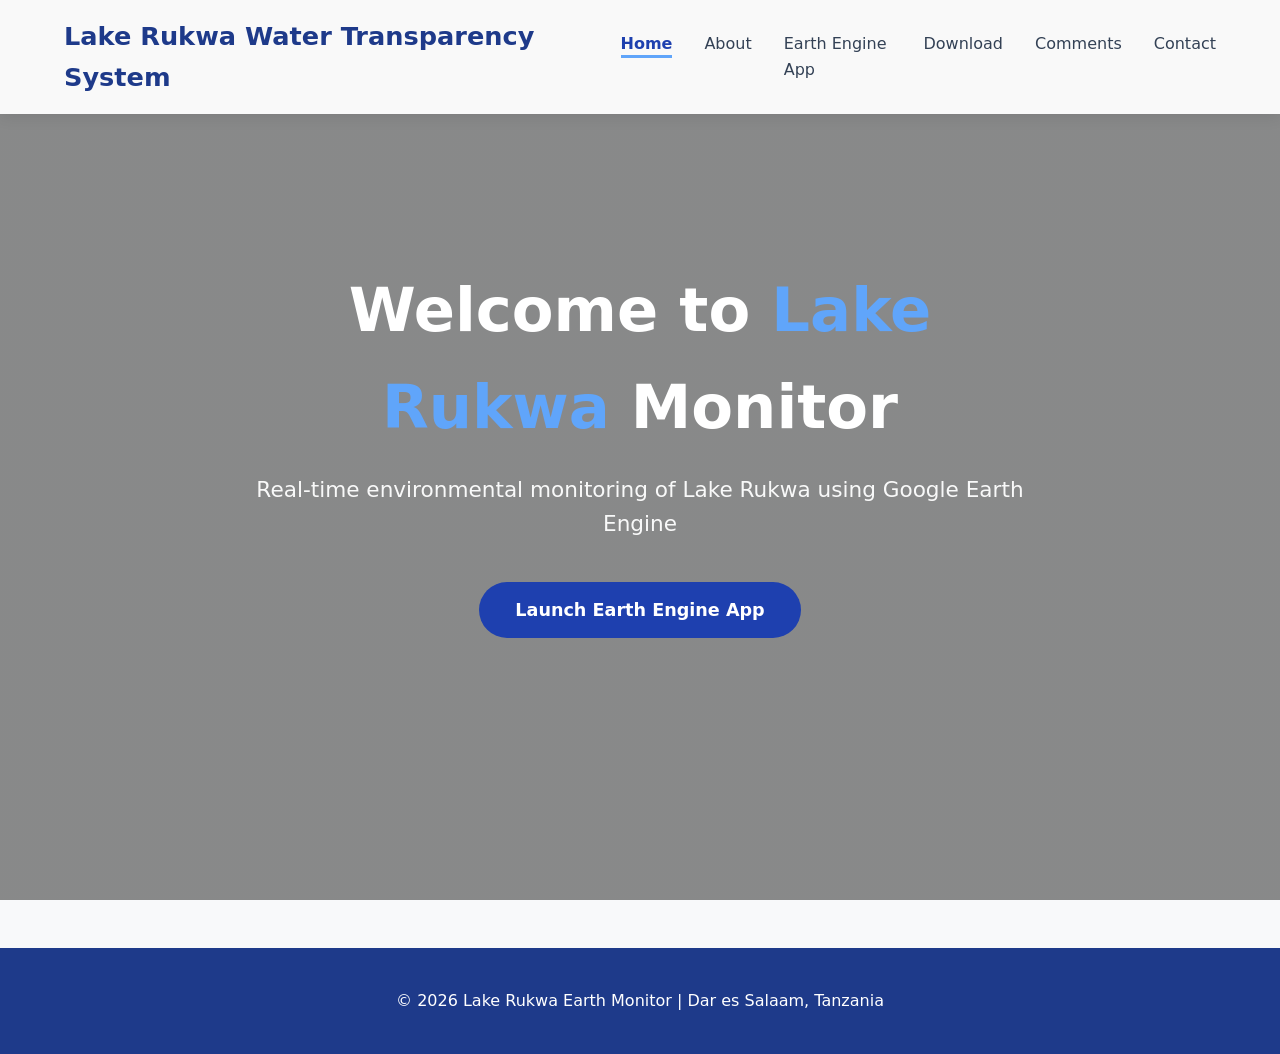
==== index.html @ 260dca8a "Add files via upload" ====
<!DOCTYPE html>
<html lang="en">
<head>
  <meta charset="UTF-8">
  <meta name="viewport" content="width=device-width, initial-scale=1.0">
  <title>Home - Lake Rukwa Monitor</title>
  <link rel="stylesheet" href="style.css">
</head>
<body>

  <nav class="navbar">
    <div class="logo">Lake Rukwa Water Transparency System</div>
    <ul>
      <li><a href="index.html" class="active">Home</a></li>
      <li><a href="about.html">About</a></li>
      <li><a href="app.html">Earth Engine App</a></li>
      <li><a href="download.html">Download</a></li>
      <li><a href="comments.html">Comments</a></li>
      <li><a href="contact.html">Contact</a></li>
    </ul>
  </nav>

  <section class="hero">
    <div class="hero-content">
      <h1>Welcome to <span class="highlight">Lake Rukwa</span> Monitor</h1>
      <p>Real-time environmental monitoring of Lake Rukwa using Google Earth Engine</p>
      <a href="app.html" class="btn">Launch Earth Engine App</a>
    </div>
  </section>

  <footer>
    <p>&copy; 2026 Lake Rukwa Earth Monitor | Dar es Salaam, Tanzania</p>
  </footer>
</body>
</html>
---- style.css ----
* {
    margin: 0;
    padding: 0;
    box-sizing: border-box;
}

body {
    font-family: 'Segoe UI', system-ui, -apple-system, sans-serif;
    line-height: 1.6;
    color: #333;
    background: #f8f9fa;
}

/* ==================== NAVBAR ==================== */
.navbar {
    position: fixed;
    top: 0;
    width: 100%;
    background: rgba(255, 255, 255, 0.95);
    backdrop-filter: blur(10px);
    box-shadow: 0 2px 15px rgba(0, 0, 0, 0.1);
    padding: 1rem 5%;
    display: flex;
    justify-content: space-between;
    align-items: center;
    z-index: 1000;
}

.logo {
    font-size: 1.6rem;
    font-weight: 700;
    color: #1e3a8a;
}

.navbar ul {
    list-style: none;
    display: flex;
    gap: 2rem;
}

.navbar a {
    text-decoration: none;
    color: #334155;
    font-weight: 500;
    transition: color 0.3s;
}

.navbar a:hover {
    color: #1e40af;
}

.navbar a.active {
    color: #1e40af;
    font-weight: 600;
    position: relative;
}

.navbar a.active::after {
    content: '';
    position: absolute;
    bottom: -5px;
    left: 0;
    width: 100%;
    height: 3px;
    background: #60a5fa;
}

/* ==================== HERO SECTION (Home Background) ==================== */
.hero {
    height: 100vh;
    background-image: 
        linear-gradient(rgba(0, 0, 0, 0.45), rgba(0, 0, 0, 0.45)),
        url('D:/3 YEAR NOTES/GM 471 PRE DESSERTATION/Web_System/assets/view.png');   /*  */
    background-size: cover;
    background-position: center;
    background-attachment: fixed;
    display: flex;
    align-items: center;
    justify-content: center;
    text-align: center;
    color: white;
    position: relative;
}

.hero-content {
    max-width: 850px;
    padding: 0 20px;
    position: relative;
    z-index: 2;
}

.hero h1 {
    font-size: 3.8rem;
    margin-bottom: 1rem;
    font-weight: 700;
}

.highlight {
    color: #60a5fa;
}

.hero p {
    font-size: 1.35rem;
    margin-bottom: 2.5rem;
    opacity: 0.95;
}

/* ==================== ABOUT PAGE STYLES ==================== */
.about-section {
    padding: 100px 8%;
    background: #f9f9f9;
    min-height: 80vh;
}

.container {
    max-width: 1200px;
    margin: 0 auto;
}

.researcher-profile,
.supervisor-profile {
    display: flex;
    align-items: center;
    gap: 40px;
    background: white;
    padding: 35px;
    border-radius: 15px;
    box-shadow: 0 6px 20px rgba(0, 0, 0, 0.08);
    margin-bottom: 40px;
}

.profile-photo {
    width: 230px;
    height: 230px;
    object-fit: cover;
    border-radius: 50%;
    border: 6px solid #1e40af;
    flex-shrink: 0;
}

.profile-info h2 {
    margin-top: 0;
    color: #1e3a8a;
    font-size: 2rem;
}

.profile-info p {
    margin-bottom: 8px;
    font-size: 1.05rem;
}

/* Responsive */
@media (max-width: 768px) {
    .researcher-profile,
    .supervisor-profile {
        flex-direction: column;
        text-align: center;
        gap: 20px;
    }
    
    .profile-photo {
        width: 180px;
        height: 180px;
    }
    
    .hero h1 {
        font-size: 2.8rem;
    }
}

/* ==================== BUTTONS ==================== */
.btn {
    background: #1e40af;
    color: white;
    padding: 14px 36px;
    font-size: 1.1rem;
    border: none;
    border-radius: 50px;
    cursor: pointer;
    transition: all 0.3s;
    font-weight: 600;
    text-decoration: none;
    display: inline-block;
}

.btn:hover {
    background: #3b82f6;
    transform: translateY(-4px);
    box-shadow: 0 10px 25px rgba(30, 64, 175, 0.4);
}

/* ==================== OTHER SECTIONS ==================== */
.section {
    padding: 100px 8%;
    min-height: 70vh;
}

.section h2 {
    font-size: 2.6rem;
    text-align: center;
    margin-bottom: 3rem;
    color: #1e3a8a;
    position: relative;
}

.section h2::after {
    content: '';
    width: 90px;
    height: 4px;
    background: #60a5fa;
    position: absolute;
    bottom: -14px;
    left: 50%;
    transform: translateX(-50%);
}

/* Forms, Comments, Footer (your original styles) */
form {
    max-width: 700px;
    margin: 0 auto;
    display: flex;
    flex-direction: column;
    gap: 1.2rem;
}

input, textarea {
    padding: 15px;
    border: 1px solid #cbd5e1;
    border-radius: 10px;
    font-size: 1.05rem;
    transition: all 0.3s;
}

input:focus, textarea:focus {
    outline: none;
    border-color: #3b82f6;
    box-shadow: 0 0 0 4px rgba(59, 130, 246, 0.15);
}

button[type="submit"] {
    background: #1e40af;
    color: white;
    padding: 16px;
    border: none;
    border-radius: 10px;
    font-size: 1.1rem;
    cursor: pointer;
    font-weight: 600;
}

button[type="submit"]:hover {
    background: #1e3a8a;
}

.comment-card {
    background: white;
    border: 1px solid #e2e8f0;
    border-radius: 12px;
    padding: 20px;
    margin-bottom: 1.5rem;
    box-shadow: 0 4px 6px -1px rgba(0, 0, 0, 0.05);
    transition: all 0.3s ease;
}

.comment-card:hover {
    box-shadow: 0 10px 15px -3px rgba(0, 0, 0, 0.1);
    transform: translateY(-3px);
}

.comment-header {
    display: flex;
    justify-content: space-between;
    align-items: center;
    margin-bottom: 12px;
    padding-bottom: 12px;
    border-bottom: 1px solid #f1f5f9;
}

.comment-header strong {
    color: #1e40af;
    font-size: 1.1rem;
}

.comment-header small {
    color: #64748b;
    font-size: 0.9rem;
}

.comment-message {
    color: #334155;
    line-height: 1.7;
    font-size: 1.02rem;
}

footer {
    background: #1e3a8a;
    color: white;
    text-align: center;
    padding: 2.5rem 1rem;
    margin-top: 3rem;
}

/* Responsive */
@media (max-width: 768px) {
    .navbar ul {
        gap: 1rem;
        font-size: 0.95rem;
    }
    .section {
        padding: 80px 5%;
    }
}
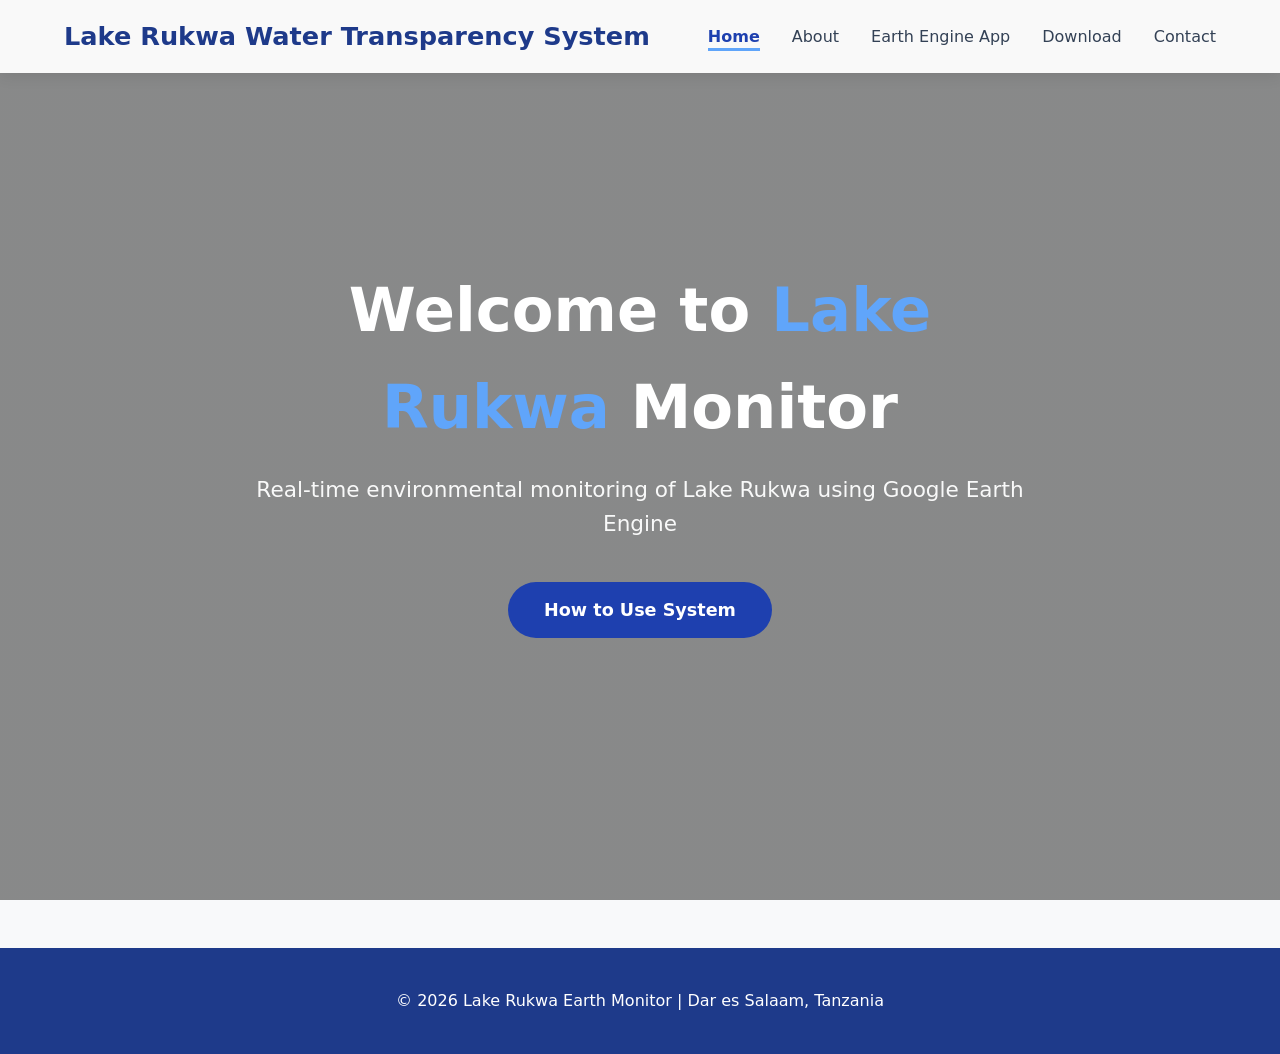
==== commit c9fa4279: "Change button text to 'How to Use System' Updated the button text in the hero section." ====
--- a/index.html
+++ b/index.html
@@ -15,7 +15,6 @@
       <li><a href="about.html">About</a></li>
       <li><a href="app.html">Earth Engine App</a></li>
       <li><a href="download.html">Download</a></li>
-      <li><a href="comments.html">Comments</a></li>
       <li><a href="contact.html">Contact</a></li>
     </ul>
   </nav>
@@ -24,7 +23,7 @@
     <div class="hero-content">
       <h1>Welcome to <span class="highlight">Lake Rukwa</span> Monitor</h1>
       <p>Real-time environmental monitoring of Lake Rukwa using Google Earth Engine</p>
-      <a href="app.html" class="btn">Launch Earth Engine App</a>
+      <a href="app.html" class="btn">How to Use System</a>
     </div>
   </section>
 
@@ -32,4 +31,4 @@
     <p>&copy; 2026 Lake Rukwa Earth Monitor | Dar es Salaam, Tanzania</p>
   </footer>
 </body>
-</html>+</html>
--- a/style.css
+++ b/style.css
@@ -70,7 +70,7 @@
     height: 100vh;
     background-image: 
         linear-gradient(rgba(0, 0, 0, 0.45), rgba(0, 0, 0, 0.45)),
-        url('D:/3 YEAR NOTES/GM 471 PRE DESSERTATION/Web_System/assets/view.png');   /*  */
+        url('D:/3 YEAR NOTES/GM 471 PRE DESSERTATION/Web_System/view.png');
     background-size: cover;
     background-position: center;
     background-attachment: fixed;
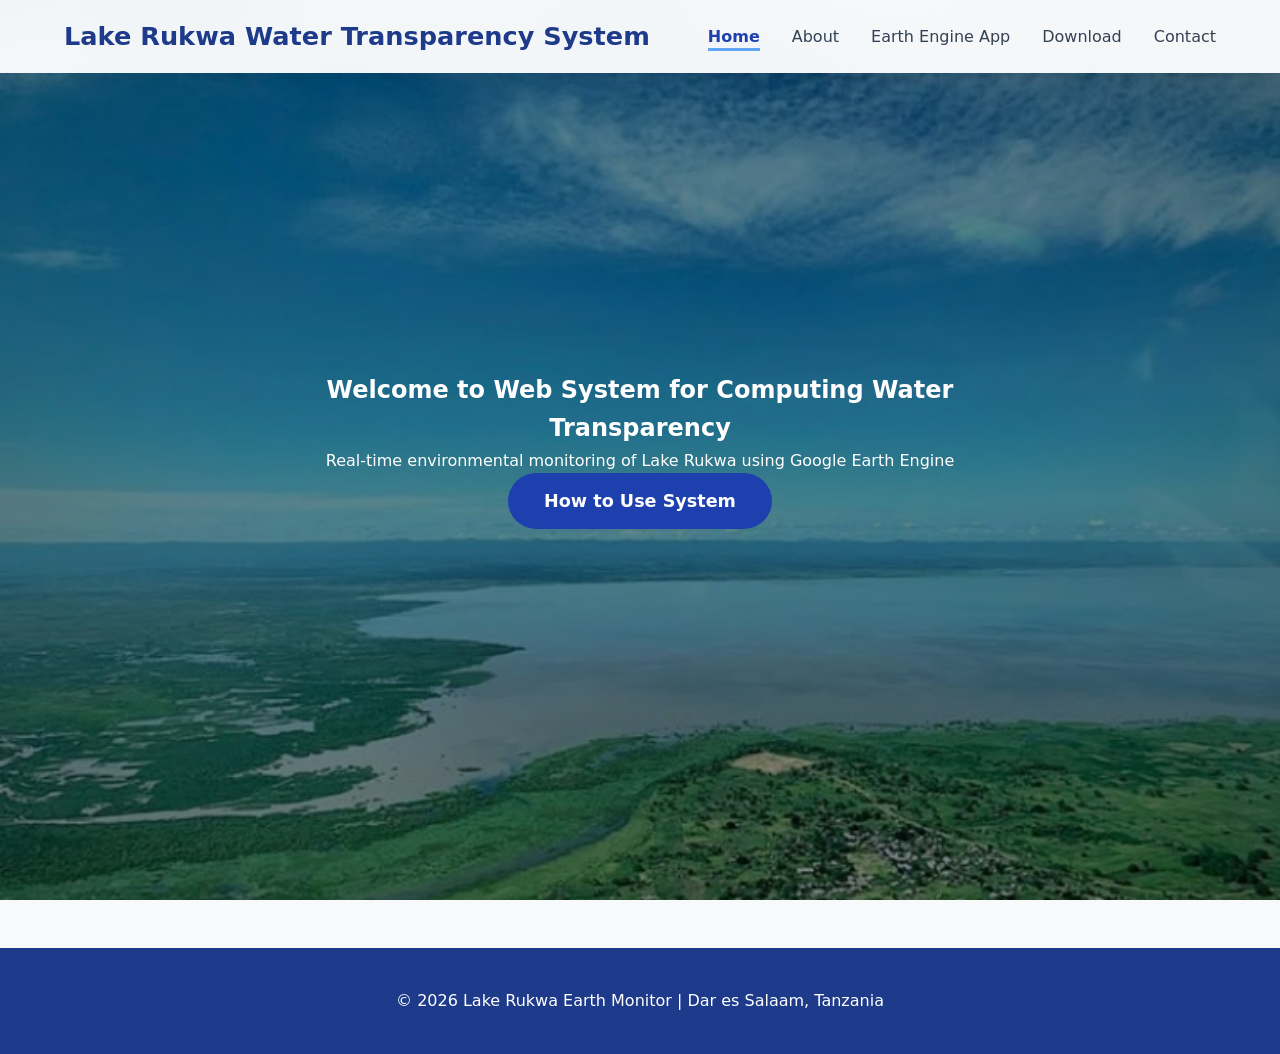
==== commit 133389c4: "Change hero section title to 'Web System for Computing' Updated hero section title to reflect new sy" ====
--- a/index.html
+++ b/index.html
@@ -21,7 +21,7 @@
 
   <section class="hero">
     <div class="hero-content">
-      <h1>Welcome to <span class="highlight">Lake Rukwa</span> Monitor</h1>
+      <h1>Welcome to <span class="highlight">Web System for Computing</span> Water Transparency</h1>
       <p>Real-time environmental monitoring of Lake Rukwa using Google Earth Engine</p>
       <a href="app.html" class="btn">How to Use System</a>
     </div>
--- a/style.css
+++ b/style.css
@@ -65,12 +65,12 @@
     background: #60a5fa;
 }
 
-/* ==================== HERO SECTION (Home Background) ==================== */
+/* ==================== HERO SECTION ==================== */
 .hero {
     height: 100vh;
     background-image: 
         linear-gradient(rgba(0, 0, 0, 0.45), rgba(0, 0, 0, 0.45)),
-        url('D:/3 YEAR NOTES/GM 471 PRE DESSERTATION/Web_System/view.png');
+        url('view.png');
     background-size: cover;
     background-position: center;
     background-attachment: fixed;
@@ -83,33 +83,16 @@
 }
 
 .hero-content {
+    position: relative;
+    z-index: 2;
     max-width: 850px;
     padding: 0 20px;
-    position: relative;
-    z-index: 2;
-}
-
-.hero h1 {
-    font-size: 3.8rem;
-    margin-bottom: 1rem;
-    font-weight: 700;
-}
-
-.highlight {
-    color: #60a5fa;
-}
-
-.hero p {
-    font-size: 1.35rem;
-    margin-bottom: 2.5rem;
-    opacity: 0.95;
-}
-
-/* ==================== ABOUT PAGE STYLES ==================== */
-.about-section {
+}
+
+/* ==================== ABOUT & GENERAL SECTIONS ==================== */
+.about-section, .section {
     padding: 100px 8%;
-    background: #f9f9f9;
-    min-height: 80vh;
+    min-height: 70vh;
 }
 
 .container {
@@ -117,6 +100,26 @@
     margin: 0 auto;
 }
 
+.section h2 {
+    font-size: 2.6rem;
+    text-align: center;
+    margin-bottom: 3rem;
+    color: #1e3a8a;
+    position: relative;
+}
+
+.section h2::after {
+    content: '';
+    width: 90px;
+    height: 4px;
+    background: #60a5fa;
+    position: absolute;
+    bottom: -14px;
+    left: 50%;
+    transform: translateX(-50%);
+}
+
+/* ==================== PROFILE CARDS ==================== */
 .researcher-profile,
 .supervisor-profile {
     display: flex;
@@ -149,23 +152,60 @@
     font-size: 1.05rem;
 }
 
-/* Responsive */
-@media (max-width: 768px) {
-    .researcher-profile,
-    .supervisor-profile {
-        flex-direction: column;
-        text-align: center;
-        gap: 20px;
-    }
-    
-    .profile-photo {
-        width: 180px;
-        height: 180px;
-    }
-    
-    .hero h1 {
-        font-size: 2.8rem;
-    }
+/* ==================== STEP CARDS (How to Use) ==================== */
+.how-to-use {
+    display: grid;
+    grid-template-columns: repeat(auto-fit, minmax(320px, 1fr));
+    gap: 25px;
+    margin-top: 30px;
+}
+
+.step-card {
+    background: white;
+    padding: 28px 24px;
+    border-radius: 16px;
+    box-shadow: 0 6px 20px rgba(0, 0, 0, 0.08);
+    border-left: 6px solid #1e40af;
+    transition: all 0.3s ease;
+    position: relative;
+}
+
+.step-card:hover {
+    transform: translateY(-8px);
+    box-shadow: 0 15px 30px rgba(30, 64, 175, 0.15);
+    border-left-color: #60a5fa;
+}
+
+.step-card h3 {
+    color: #1e40af;
+    font-size: 1.35rem;
+    margin-bottom: 12px;
+    padding-left: 8px;
+}
+
+.step-card p {
+    color: #334155;
+    line-height: 1.7;
+    font-size: 1.02rem;
+}
+
+/* Step Number */
+.step-card::before {
+    content: attr(data-step);
+    position: absolute;
+    top: -12px;
+    left: -12px;
+    background: #1e40af;
+    color: white;
+    width: 32px;
+    height: 32px;
+    border-radius: 50%;
+    display: flex;
+    align-items: center;
+    justify-content: center;
+    font-weight: bold;
+    font-size: 1.1rem;
+    box-shadow: 0 4px 10px rgba(30, 64, 175, 0.3);
 }
 
 /* ==================== BUTTONS ==================== */
@@ -189,32 +229,7 @@
     box-shadow: 0 10px 25px rgba(30, 64, 175, 0.4);
 }
 
-/* ==================== OTHER SECTIONS ==================== */
-.section {
-    padding: 100px 8%;
-    min-height: 70vh;
-}
-
-.section h2 {
-    font-size: 2.6rem;
-    text-align: center;
-    margin-bottom: 3rem;
-    color: #1e3a8a;
-    position: relative;
-}
-
-.section h2::after {
-    content: '';
-    width: 90px;
-    height: 4px;
-    background: #60a5fa;
-    position: absolute;
-    bottom: -14px;
-    left: 50%;
-    transform: translateX(-50%);
-}
-
-/* Forms, Comments, Footer (your original styles) */
+/* ==================== FORM STYLES (for Contact page) ==================== */
 form {
     max-width: 700px;
     margin: 0 auto;
@@ -237,61 +252,7 @@
     box-shadow: 0 0 0 4px rgba(59, 130, 246, 0.15);
 }
 
-button[type="submit"] {
-    background: #1e40af;
-    color: white;
-    padding: 16px;
-    border: none;
-    border-radius: 10px;
-    font-size: 1.1rem;
-    cursor: pointer;
-    font-weight: 600;
-}
-
-button[type="submit"]:hover {
-    background: #1e3a8a;
-}
-
-.comment-card {
-    background: white;
-    border: 1px solid #e2e8f0;
-    border-radius: 12px;
-    padding: 20px;
-    margin-bottom: 1.5rem;
-    box-shadow: 0 4px 6px -1px rgba(0, 0, 0, 0.05);
-    transition: all 0.3s ease;
-}
-
-.comment-card:hover {
-    box-shadow: 0 10px 15px -3px rgba(0, 0, 0, 0.1);
-    transform: translateY(-3px);
-}
-
-.comment-header {
-    display: flex;
-    justify-content: space-between;
-    align-items: center;
-    margin-bottom: 12px;
-    padding-bottom: 12px;
-    border-bottom: 1px solid #f1f5f9;
-}
-
-.comment-header strong {
-    color: #1e40af;
-    font-size: 1.1rem;
-}
-
-.comment-header small {
-    color: #64748b;
-    font-size: 0.9rem;
-}
-
-.comment-message {
-    color: #334155;
-    line-height: 1.7;
-    font-size: 1.02rem;
-}
-
+/* Footer */
 footer {
     background: #1e3a8a;
     color: white;
@@ -300,13 +261,30 @@
     margin-top: 3rem;
 }
 
-/* Responsive */
+/* ==================== RESPONSIVE ==================== */
 @media (max-width: 768px) {
     .navbar ul {
         gap: 1rem;
         font-size: 0.95rem;
     }
-    .section {
+    
+    .section, .about-section {
         padding: 80px 5%;
     }
-}+    
+    .hero h1 {
+        font-size: 2.8rem;
+    }
+    
+    .researcher-profile,
+    .supervisor-profile {
+        flex-direction: column;
+        text-align: center;
+        gap: 20px;
+    }
+    
+    .profile-photo {
+        width: 180px;
+        height: 180px;
+    }
+}
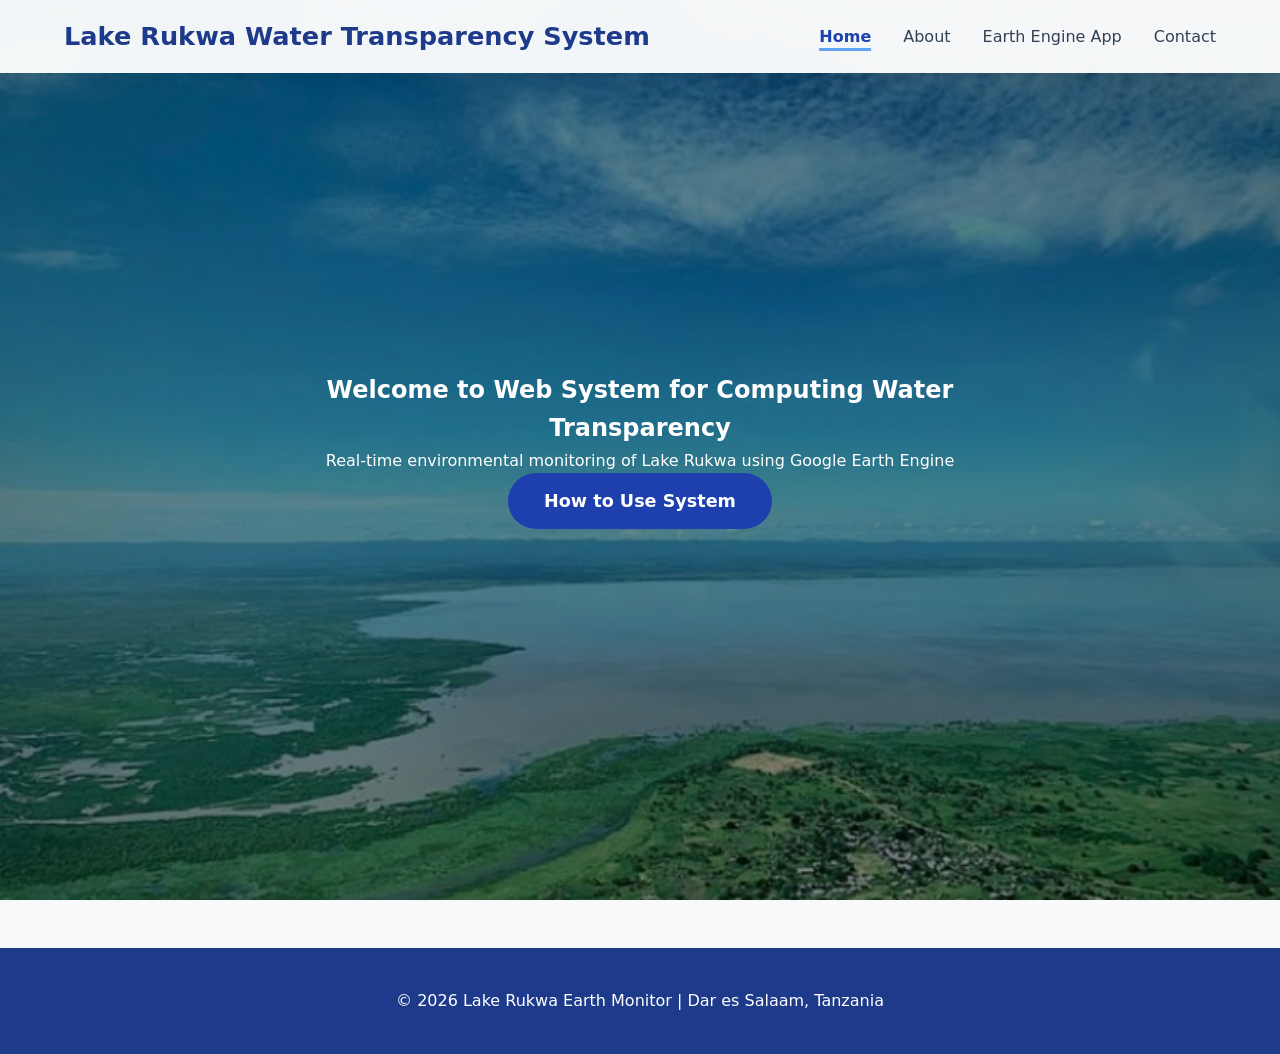
==== commit 14a7b86c: "Fix HTML formatting and structure" ====
--- a/index.html
+++ b/index.html
@@ -14,7 +14,6 @@
       <li><a href="index.html" class="active">Home</a></li>
       <li><a href="about.html">About</a></li>
       <li><a href="app.html">Earth Engine App</a></li>
-      <li><a href="download.html">Download</a></li>
       <li><a href="contact.html">Contact</a></li>
     </ul>
   </nav>
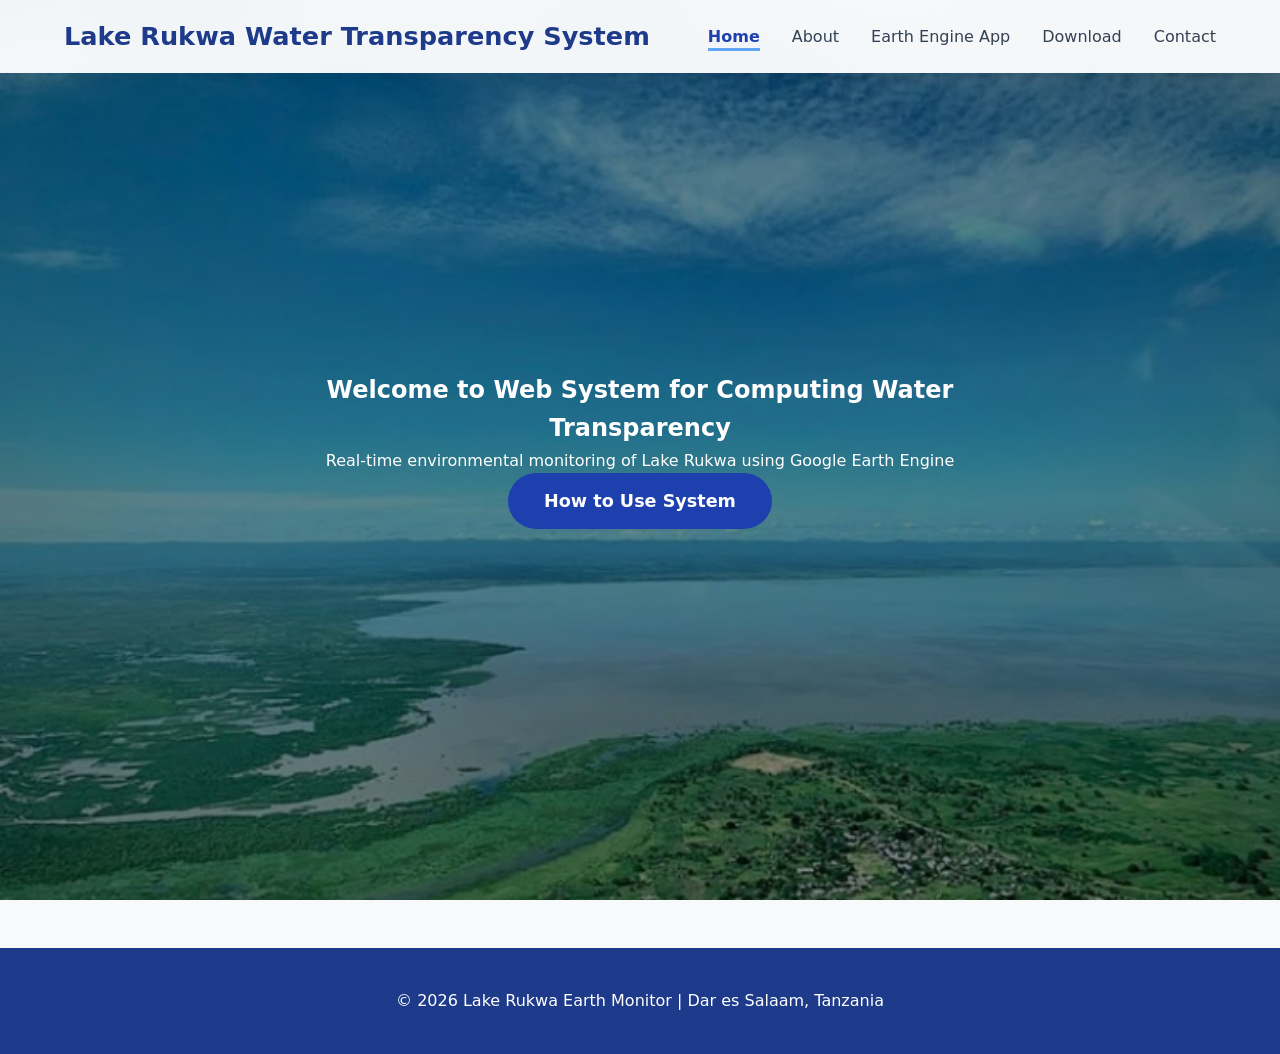
==== commit 8c7677cf: "Add files via upload" ====
--- a/index.html
+++ b/index.html
@@ -14,6 +14,7 @@
       <li><a href="index.html" class="active">Home</a></li>
       <li><a href="about.html">About</a></li>
       <li><a href="app.html">Earth Engine App</a></li>
+      <li><a href="download.html">Download</a></li>
       <li><a href="contact.html">Contact</a></li>
     </ul>
   </nav>
@@ -30,4 +31,4 @@
     <p>&copy; 2026 Lake Rukwa Earth Monitor | Dar es Salaam, Tanzania</p>
   </footer>
 </body>
-</html>
+</html>
--- a/style.css
+++ b/style.css
@@ -287,4 +287,4 @@
         width: 180px;
         height: 180px;
     }
-}
+}
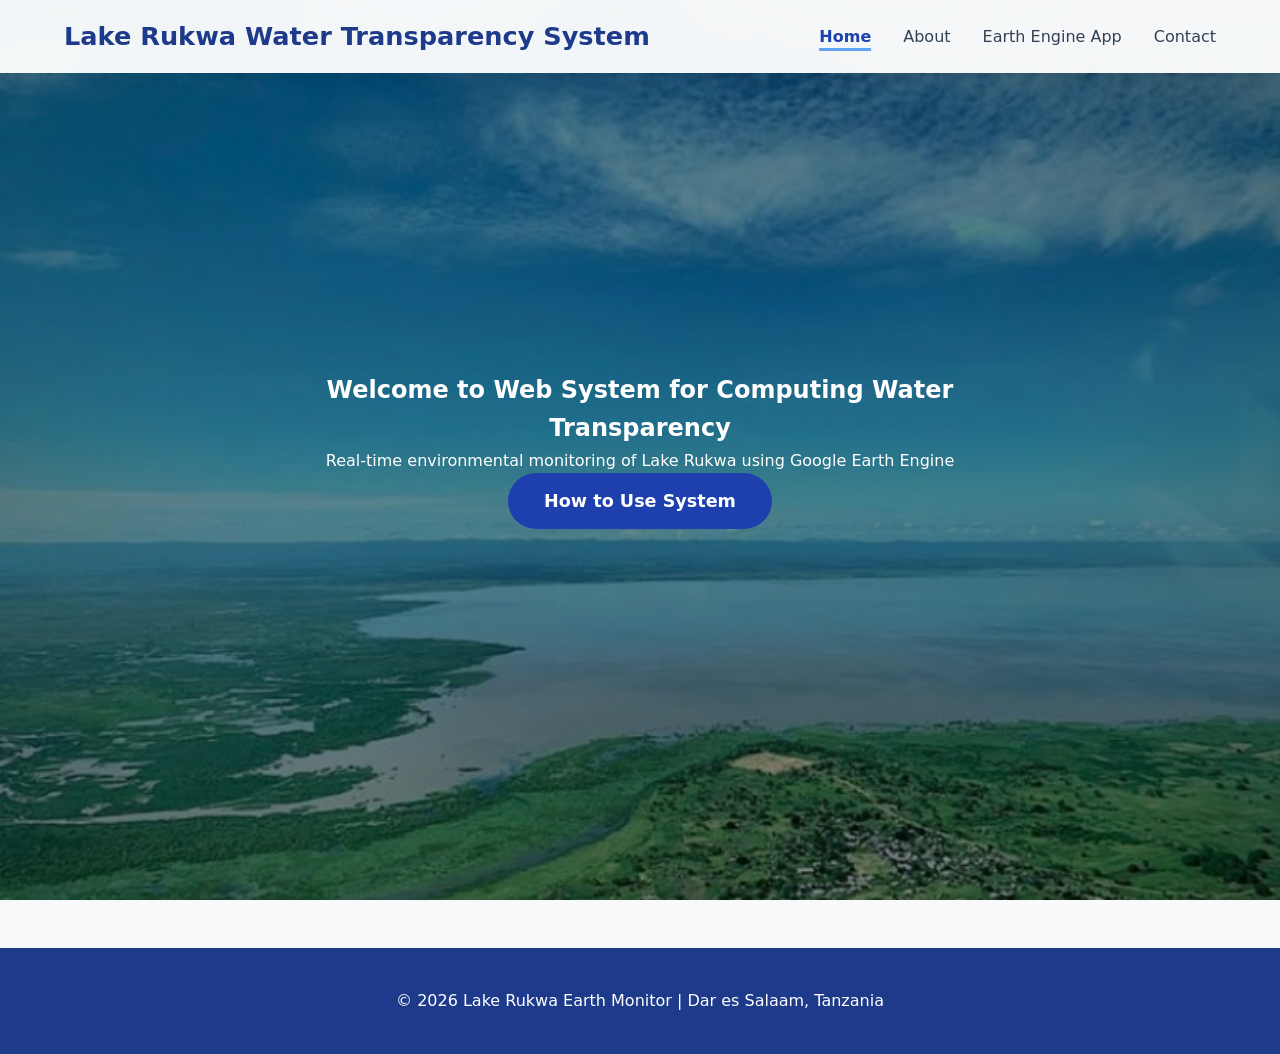
==== commit c4b700fd: "Fix HTML formatting and structure" ====
--- a/index.html
+++ b/index.html
@@ -14,7 +14,6 @@
       <li><a href="index.html" class="active">Home</a></li>
       <li><a href="about.html">About</a></li>
       <li><a href="app.html">Earth Engine App</a></li>
-      <li><a href="download.html">Download</a></li>
       <li><a href="contact.html">Contact</a></li>
     </ul>
   </nav>
@@ -31,4 +30,4 @@
     <p>&copy; 2026 Lake Rukwa Earth Monitor | Dar es Salaam, Tanzania</p>
   </footer>
 </body>
-</html>+</html>
